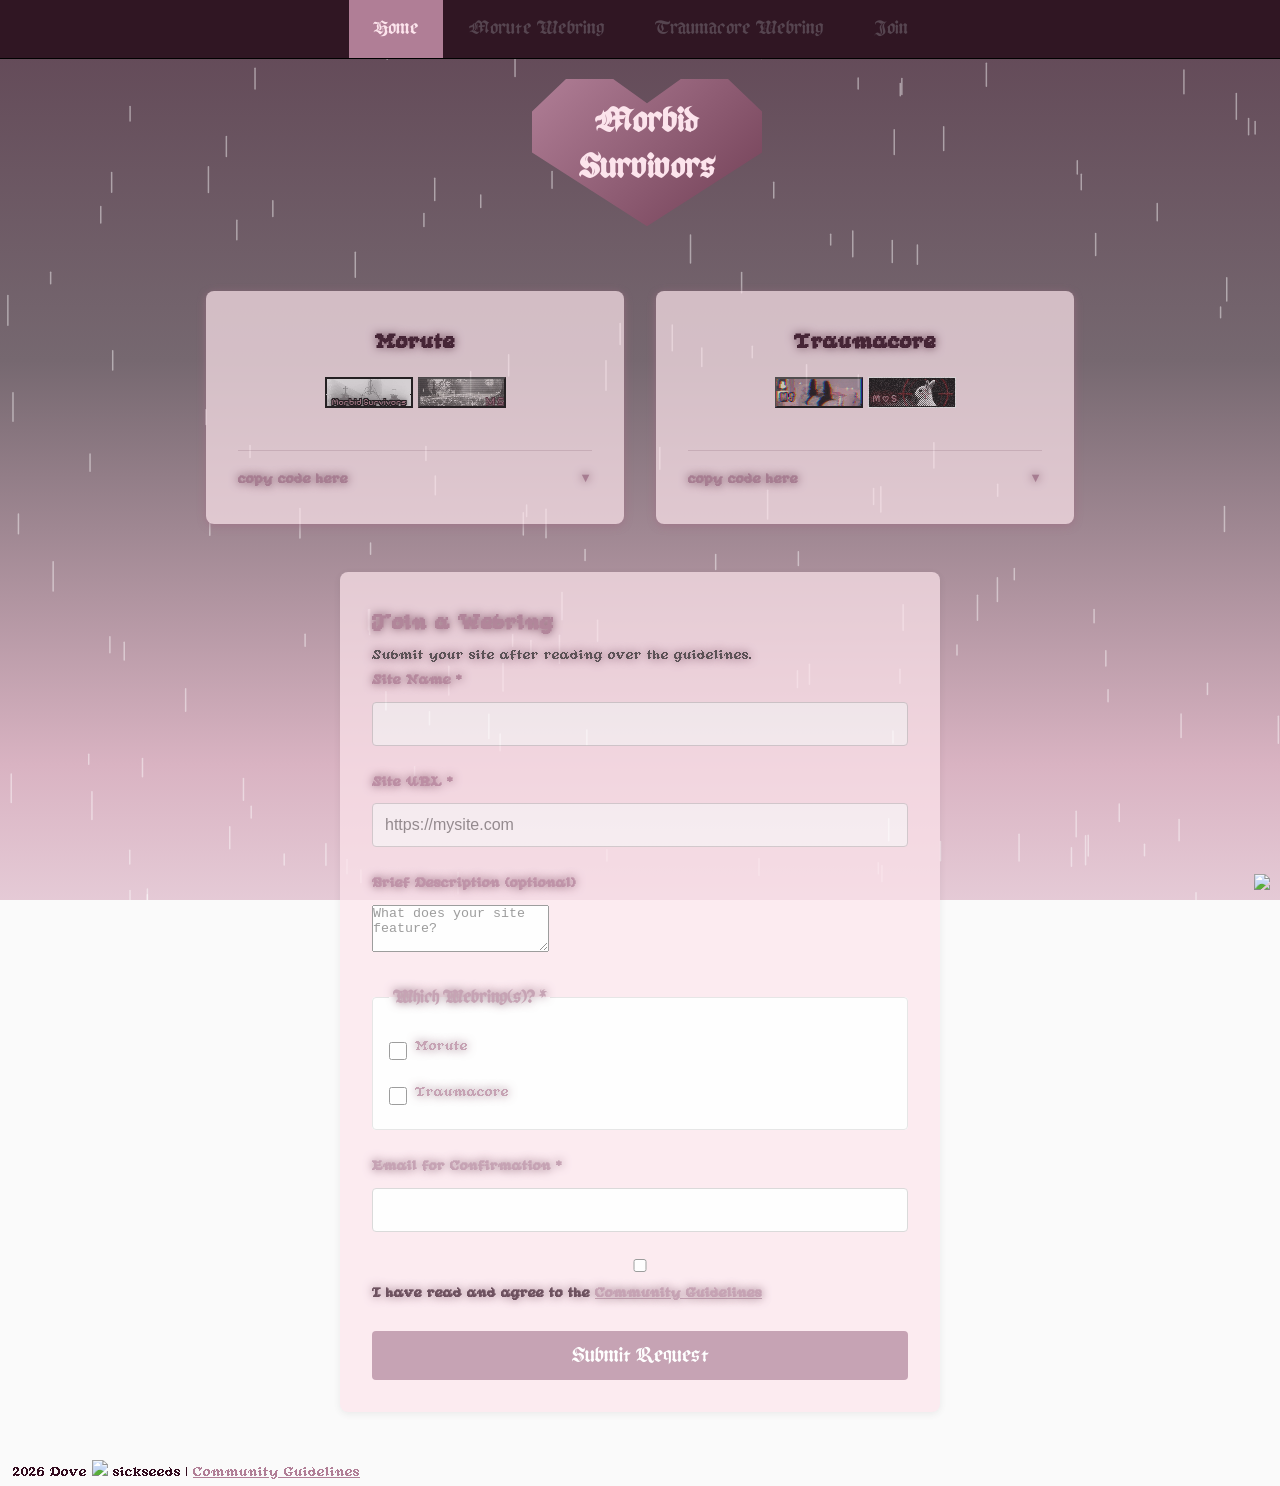
==== index.html @ 44377bf3 "finished index, and guide pages" ====
<!doctype html>
<html lang="en">
  <head>
    <meta charset="UTF-8" />
    <meta name="viewport" content="width=device-width, initial-scale=1.0" />
    <title>Aesthetic Webring Hub</title>
    <link rel="stylesheet" href="css/styles.css" />
  </head>
  <body>
    <canvas id="rainCanvas"></canvas>
    <!-- Navigation Tabs -->
    <nav class="main-nav">
      <ul class="tab-list">
        <li><a href="index.html" class="tab active">Home</a></li>
        <li><a href="morute.html" class="tab">Morute Webring</a></li>
        <li><a href="traumacore.html" class="tab">Traumacore Webring</a></li>
        <li><a href="#join" class="tab">Join</a></li>
      </ul>
    </nav>

    <main>
      <!-- Hero Section -->
      <section class="hero">
        <h1>Morbid Survivors</h1>
      </section>

      <!-- Badge Showcase -->
      <section class="badge-showcase">
  <div class="badge-card">
    <h2>Morute</h2>
    <img src="badges/button1.gif" />
    <img src="badges/button2.gif" />

    <!-- REPLACED: Old <details> → New toggle structure -->
    <div class="code-toggle">
      <div class="toggle-header" onclick="toggleCode(this)">
        <span>copy code here</span>
        <span class="toggle-icon">▼</span>
      </div>
      <div class="toggle-content">
        <pre><code id="morute-code">&lt;a href="https://yourdomain.com/morute.html"&gt;
  &lt;img src="https://yourdomain.com/badges/button1.gif"
       alt="Morute Webring Member"&gt;
&lt;/a&gt;</code></pre>
      </div>
    </div>
  </div>

  <div class="badge-card">
    <h2>Traumacore</h2>
    <img src="badges/button3.gif" />
    <img src="badges/button4.gif" />

    <!-- Same replacement for second card -->
    <div class="code-toggle">
      <div class="toggle-header" onclick="toggleCode(this)">
        <span>copy code here</span>
        <span class="toggle-icon">▼</span>
      </div>
      <div class="toggle-content">
        <pre><code id="traumacore-code">&lt;a href="https://yourdomain.com/traumacore.html"&gt;
  &lt;img src="https://yourdomain.com/badges/button3.gif"
       alt="Traumacore Webring Member"&gt;
&lt;/a&gt;</code></pre>
      </div>
    </div>
  </div>
</section>

      <!-- Join Section -->
      <section id="join" class="join-section">
        <h2 style="color: rgb(176, 126, 150)">Join a Webring</h2>
        <p style="color: rgb(51, 51, 51)">Submit your site after reading over the guidelines.</p>

        <form name="member-submission" method="POST" data-netlify="true" id="submission-form">
          <input type="hidden" name="form-name" value="member-submission" />

          <div class="form-group">
            <label style="color: rgb(176, 126, 150)" for="site-name">Site Name *</label>
            <input type="text" id="site-name" name="site-name" required />
          </div>

          <div class="form-group">
            <label style="color: rgb(176, 126, 150)" for="site-url">Site URL *</label>
            <input type="url" id="site-url" name="site-url" required placeholder="https://mysite.com" />
          </div>

          <div class="form-group">
            <label style="color: rgb(176, 126, 150)" for="site-description">Brief Description (optional)</label>
            <textarea
              id="site-description"
              name="site-description"
              rows="3"
              placeholder="What does your site feature?"></textarea>
          </div>

          <div class="form-group">
            <fieldset>
              <legend>Which Webring(s)? *</legend>

              <div class="checkbox-group">
                <div class="checkbox-item">
                  <input type="checkbox" id="webring-morute" name="webring" value="morute" />
                  <label style="color: rgb(176, 126, 150)" for="webring-morute">Morute</label>
                </div>

                <div class="checkbox-item">
                  <input type="checkbox" id="webring-traumacore" name="webring" value="traumacore" />
                  <label style="color: rgb(176, 126, 150)" for="webring-traumacore">Traumacore</label>
                </div>
              </div>
            </fieldset>
          </div>

          <div class="form-group">
            <label style="color: rgb(176, 126, 150)" for="email">Email for Confirmation *</label>
            <input type="email" id="email" name="email" required />
          </div>

          <div class="form-group">
            <input type="checkbox" id="agreement-checkbox" name="agreement" value="yes" required />
            <label for="agreement-checkbox">
              I have read and agree to the
              <a href="guidelines.html" style="color: rgb(176, 126, 150)">Community Guidelines</a>
            </label>
          </div>

          <!-- Hidden honeypot field for spam protection -->
          <div style="display: none">
            <label>Don't fill this out: <input name="bot-field" /></label>
          </div>

          <button type="submit" class="submit-btn">Submit Request</button>
        </form>

        <div
          id="form-success"
          style="display: none; margin-top: 1.5rem; padding: 1rem; background: #e8f5e9; border-radius: 4px">
          ✅ Thank you! We'll review your submission within 48 hours.
        </div>
      </section>
    </main>
    <img id="pagedoll" src="https://file.garden/Zpt04KL0r1V-kQd1/decos/Pink_Rosary_BY_NEIRKHVGEN_NF2U.gif">

    <footer>
      <p>
        © 2026 Dove
        <img
          src="https://file.garden/Zpt04KL0r1V-kQd1/_old%20web/Blinkies%20and%20Similar/pixels/tumblr_fe39cca840848ce9af97e8730a1037b8_8f9bb46c_75.webp" />
        sickseeds | <a style="color: rgb(176, 126, 150)" href="/guidelines.html">Community Guidelines</a>
      </p>
    </footer>
  </body>
</html>
<script>
  // Auto-generate domain-aware embed codes
  document.addEventListener("DOMContentLoaded", () => {
    const protocol = window.location.protocol;
    const domain = window.location.host;
    const fullDomain = `${protocol}//${domain}`;

    // Update Morute code block
    const moruteCode = document.getElementById("morute-code");
    if (moruteCode) {
      moruteCode.innerHTML = `&lt;a href="${fullDomain}/morute.html"&gt;\n  &lt;img src="${fullDomain}/assets/badges/button1.gif" \n       alt="Morute Webring Member" width="88" height="31"&gt;\n&lt;/a&gt;`;
    }

    // Update Traumacore code block
    const traumacoreCode = document.getElementById("traumacore-code");
    if (traumacoreCode) {
      traumacoreCode.innerHTML = `&lt;a href="${fullDomain}/traumacore.html"&gt;\n  &lt;img src="${fullDomain}/assets/badges/button3.gif" \n       alt="Traumacore Webring Member" width="88" height="31"&gt;\n&lt;/a&gt;`;
    }
  });
</script>
<script>
  const canvas = document.getElementById("rainCanvas");
  const ctx = canvas.getContext("2d");

  // Resize canvas to fill window perfectly
  function resizeCanvas() {
    canvas.width = window.innerWidth;
    canvas.height = window.innerHeight;
  }
  window.addEventListener("resize", resizeCanvas);
  resizeCanvas();

  // Raindrop configuration
  const maxDrops = 150;
  const drops = [];

  for (let i = 0; i < maxDrops; i++) {
    drops.push({
      x: Math.random() * canvas.width,
      y: Math.random() * canvas.height,
      length: Math.random() * 20 + 10, // Length of rain streak
      speed: Math.random() * 4 + 6 // Falling speed
    });
  }

  // Animation Loop
  function draw() {
    ctx.clearRect(0, 0, canvas.width, canvas.height);

    ctx.strokeStyle = "rgba(255, 255, 255, 0.45)"; // Semi-transparent white
    ctx.lineWidth = 1.5;
    ctx.lineCap = "round";

    for (let i = 0; i < maxDrops; i++) {
      let d = drops[i];
      ctx.beginPath();
      ctx.moveTo(d.x, d.y);
      ctx.lineTo(d.x, d.y + d.length);
      ctx.stroke();
      d.y += d.speed;

      if (d.y > canvas.height) {
        d.y = -d.length;
        d.x = Math.random() * canvas.width;
      }
    }
    requestAnimationFrame(draw);
  }

  draw();
</script>
<script>
function toggleCode(header) {
  header.classList.toggle('active');
  const content = header.nextElementSibling;
  content.classList.toggle('open');
}
</script>
---- css/styles.css ----
@font-face {
  font-family: 'AdorableDoll';
  src: url('fonts/AdorableDoll.ttf') format('truetype');
  font-weight: normal;
  font-style: normal;
}
@font-face {
  font-family: 'RomanceA';
  src: url('fonts/RomanceA.ttf') format('truetype');
  font-weight: normal;
  font-style: normal;
}
/* Reset & Base */
* {
  margin: 0;
  padding: 0;
  box-sizing: border-box;
}

body {
  font-family: system-ui, -apple-system, sans-serif;
  line-height: 1.6;
  color: #320b1e;
  background: #fafafa;
}
#rainCanvas {
  position: fixed;
  top: 0;
  left: 0;
  width: 100vw;
  height: 100vh;
  z-index: -1;
  background: linear-gradient(to bottom, #614655 0%, #766870 40%, #D9B3C2 85%, #E5CAD6 100%);
}

/* Tab Navigation */
.main-nav {
  background: #301623;
  border-bottom: 1px solid #000000;
  position: sticky;
  top: 0;
  z-index: 100;
}

.tab-list {
  display: flex;
  justify-content: center;
  list-style: none;
  gap: 2px;
}

.tab {
  font-family: 'AdorableDoll', sans-serif;
  display: block;
  padding: 1rem 1.5rem;
  text-decoration: none;
  color: #564550;
  border: none;
  background: none;
  cursor: pointer;
  transition: all 0.2s;
}

.tab:hover {
  background: #8d7d85;
}

.tab.active {
  background: #b07e96;
  color: #fce4ec;
}

/* Hero Section */
.hero {
  font-family: 'AdorableDoll', sans-serif;
  text-align: center;
  padding: 20px;
  margin: 20px;
  position: relative;
  left: 40%;
  width: 230px;
  clip-path: polygon(50% 15%, 65% 0%, 85% 0%, 100% 20%, 100% 45%, 50% 90%, 0% 45%, 0% 20%, 15% 0%, 35% 0%);
  background: linear-gradient(135deg, #b07e96 0%, #6e3c52 100%);
  color: #fce4ec;
  animation: breatheGlow 4s ease-in-out infinite;
}
@keyframes breatheGlow {
  0%, 100% {
    box-shadow: 0 0 20px 5px rgb(161, 113, 134);
    text-shadow: 0 0 20px 5px rgb(161, 113, 134);
    transform: scale(1);
  }
  50%{
    box-shadow: 0 0 20px 5px rgb(161, 113, 134);
    text-shadow: 0 0 20px 5px rgb(161, 113, 134);
    transform: scale(1.015);
  }
}

.hero h1 {
  font-size: 1.8rem;
  margin-bottom: 2rem;
}

/* Badge Showcase */
.badge-showcase {
  display: grid;
  grid-template-columns: repeat(auto-fit, minmax(280px, 1fr));
  gap: 2rem;
  max-width: 900px;
  margin: 3rem auto;
  padding: 0 1rem;
}

.badge-card {
  font-family: 'RomanceA', sans-serif;
  background: #fce4ec;
  padding: 2rem;
  border-radius: 8px;
  opacity: 70%;
  box-shadow: 0 2px 8px rgb(161, 113, 134);
  text-align: center;
      text-shadow: 0 0 10px #6e3c52,
             0 0 20px rgba(255, 255, 255, 0.4);
}

.badge-card img {
  max-width: 200px;
  height: auto;
  margin: 1rem 0;

}

.code-toggle {
  margin-top: 1rem;
  border-top: 1px solid rgba(110, 60, 82, 0.2);
  padding-top: 1rem;
}

.toggle-header {
  cursor: pointer;
  color: #b07e96;
  font-weight: 600;
  display: flex;
  justify-content: space-between;
  align-items: center;
  transition: color 0.2s ease;
}

.toggle-header:hover {
  color: #6e3c52;
}

.toggle-icon {
  transition: transform 0.3s ease;
  font-size: 0.8em;
}

.toggle-header.active .toggle-icon {
  transform: rotate(180deg);
}

.toggle-content {
  max-height: 0;
  overflow: hidden;
  transition: max-height 0.35s ease-out;
}

.toggle-content.open {
  max-height: 500px;
}

.code-toggle pre {
  background: #1e1e1e;
  color: #d4d4d4;
  padding: 1rem;
  border-radius: 4px;
  overflow-x: auto;
  margin-top: 0.5rem;
}

/* Join Section */
.join-section {
  font-family: 'RomanceA', sans-serif;
  max-width: 600px;
  margin: 3rem auto;
  padding: 2rem;
  opacity: 70%;
  background: #fce4ec;
  border-radius: 8px;
  box-shadow: 0 2px 8px rgba(0,0,0,0.1);
      text-shadow: 0 0 10px #6e3c52,
             0 0 20px rgba(255, 255, 255, 0.4);
}

.form-group {
  margin-bottom: 1.5rem;
}

.form-group label {

  display: block;
  margin-bottom: 0.5rem;
  font-weight: 600;
}

.form-group input,
.form-group select {
  width: 100%;
  padding: 0.75rem;
  border: 1px solid #ccc;
  border-radius: 4px;
  font-size: 1rem;
}

.submit-btn {
  font-family: 'AdorableDoll', sans-serif;
  width: 100%;
  padding: 1rem;
  background: #b07e96;
  color: white;
  border: none;
  border-radius: 4px;
  font-size: 1.1rem;
  cursor: pointer;
  transition: background 0.2s;
}

.submit-btn:hover {
  background: #b07e96;
}

/* Webring Page Specific */
.webring-header {
  text-align: center;
  padding: 3rem 1rem;
  background: #fff;
}

.content-warning {
  margin-top: 1rem;
  padding: 1rem;
  background: #ffcdce;
  border-left: 4px solid #ff071f;
  display: inline-block;
}

/* Webring Navigation */
.webring-nav {
  display: flex;
  justify-content: center;
  align-items: center;
  gap: 1rem;
  padding: 1.5rem;
  background: #b07e96;
  color: white;
  flex-wrap: wrap;
}

.nav-btn {
  padding: 0.75rem 1.5rem;
  background: rgba(255,255,255,0.15);
  color: #ffffff;
  text-decoration: none;
  border-radius: 4px;
  font-weight: 600;
  transition: background 0.2s;
}

.nav-btn:hover {
  background: rgba(255,255,255,0.25);
}

/* Current Member Display */
.current-member {
  text-align: center;
  padding: 3rem;
  background: white;
  margin: 2rem auto;
  max-width: 800px;
  border-radius: 8px;
}

.current-member h2 {
  margin-bottom: 1rem;
  font-size: 2rem;
}

.current-member p {
  color: #666;
  margin-bottom: 1.5rem;
}

.current-member .visit-btn {
  display: inline-block;
  padding: 1rem 2rem;
  background: #b07e96;
  color: white;
  text-decoration: none;
  border-radius: 4px;
}

/* Member Directory */
.member-directory {
  max-width: 1000px;
  margin: 2rem auto;
  padding: 2rem;
}

.member-grid {
  display: grid;
  grid-template-columns: repeat(auto-fill, minmax(250px, 1fr));
  gap: 1.5rem;
  margin-top: 1.5rem;
}

.member-item {
  background: white;
  padding: 1.5rem;
  border-radius: 8px;
  box-shadow: 0 2px 4px rgb(161, 113, 134);
  text-align: center;
}

.member-item a {
  color: #b07e96;
  text-decoration: none;
  font-weight: 600;
}

.member-item a:hover {
  text-decoration: underline;
}
/* Checkbox grouping styles */
.checkbox-group {
  display: flex;
  flex-direction: column;
  gap: 0.75rem;
  margin-top: 0.5rem;
}

.checkbox-item {
  display: flex;
  align-items: center;
  gap: 0.5rem;
}

.checkbox-item input[type="checkbox"] {
  width: 18px;
  height: 18px;
  cursor: pointer;
  accent-color: #b07e96; /* Purple checkbox fill */
}

.checkbox-item label {
  cursor: pointer;
  font-weight: normal;
  color: #333;
}

/* Fieldset styling */
fieldset {
  border: 1px solid #ddd;
  border-radius: 4px;
  padding: 1rem;
  background: white;
  margin: 0;
}

legend {
  font-family: 'AdorableDoll', sans-serif;
  font-weight: 600;
  color: #b07e96;
  padding: 0 0.25rem;
  font-size: 0.95rem;
}
#pagedoll {
  position: fixed;
  right:10px;
  bottom:10px;
  z-index: 100;
}
footer {
  font-family: 'RomanceA';
}
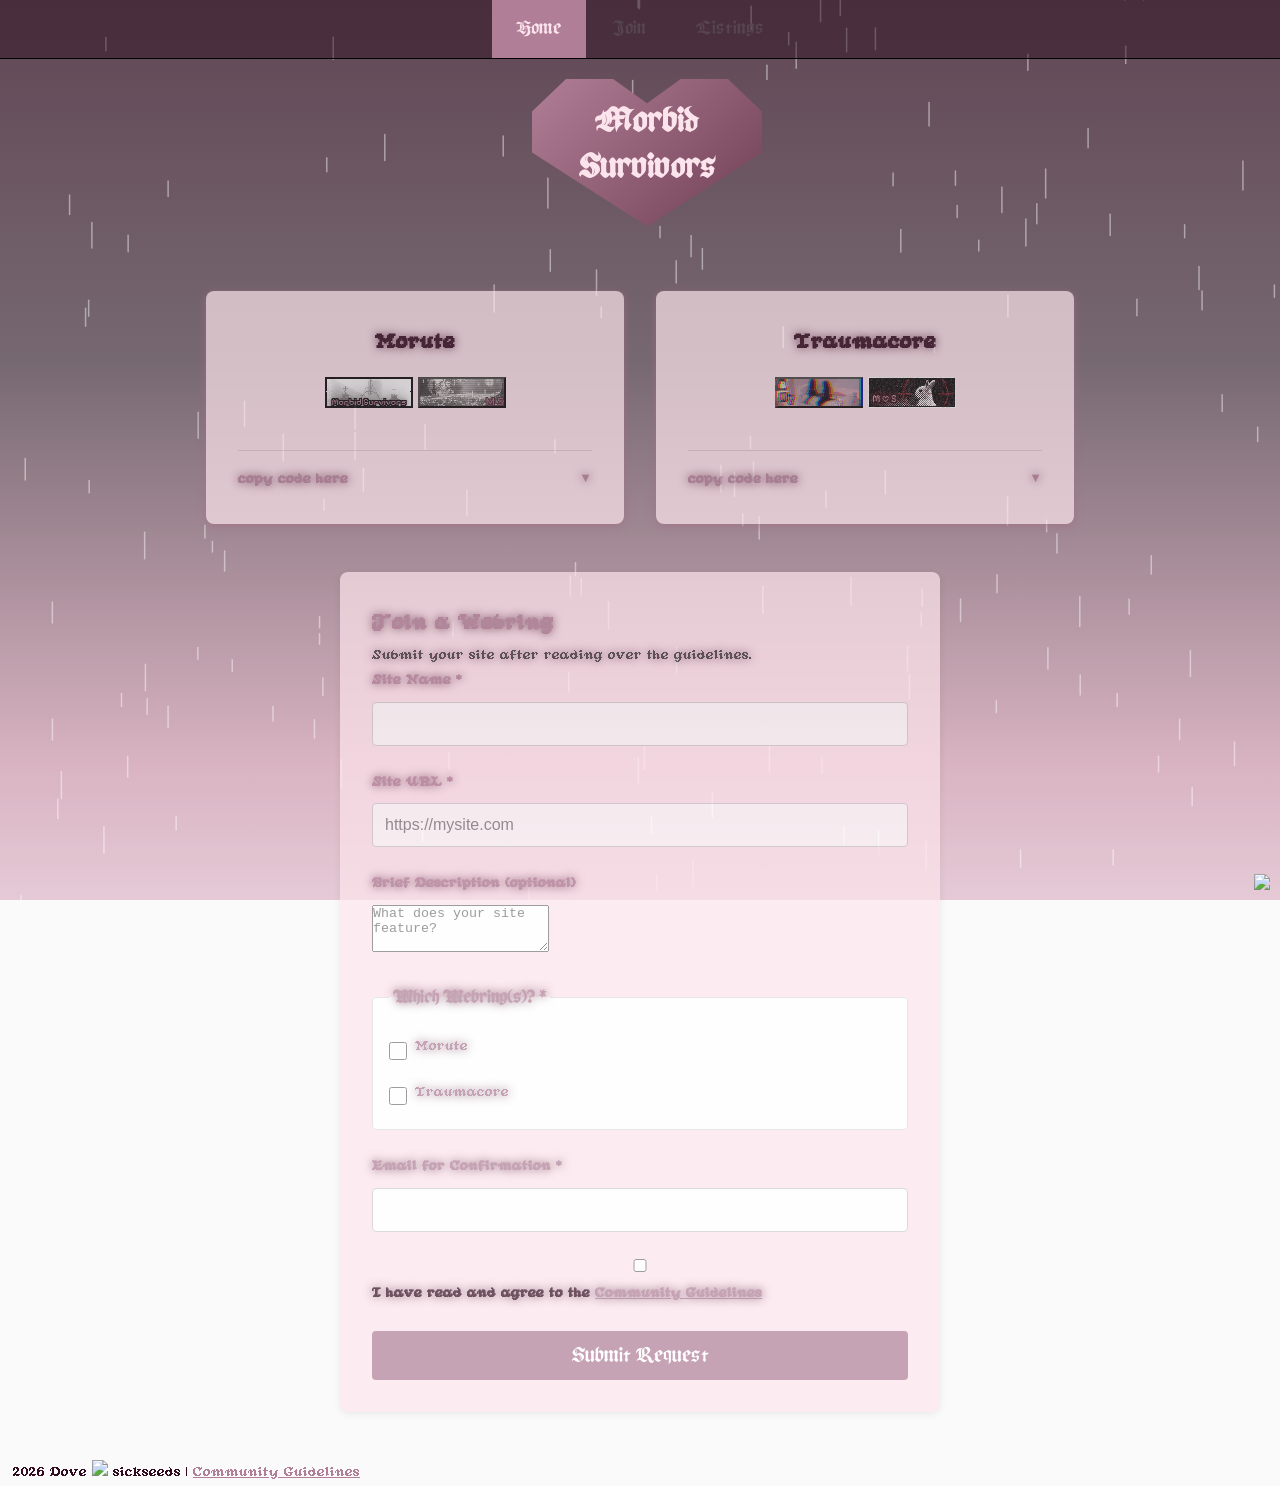
==== commit 35f44162: "edits" ====
--- a/index.html
+++ b/index.html
@@ -3,7 +3,7 @@
   <head>
     <meta charset="UTF-8" />
     <meta name="viewport" content="width=device-width, initial-scale=1.0" />
-    <title>Aesthetic Webring Hub</title>
+    <title>Morbid Survivors</title>
     <link rel="stylesheet" href="css/styles.css" />
   </head>
   <body>
@@ -12,9 +12,8 @@
     <nav class="main-nav">
       <ul class="tab-list">
         <li><a href="index.html" class="tab active">Home</a></li>
-        <li><a href="morute.html" class="tab">Morute Webring</a></li>
-        <li><a href="traumacore.html" class="tab">Traumacore Webring</a></li>
         <li><a href="#join" class="tab">Join</a></li>
+        <li><a href="morute.html" class="tab">Listings</a></li>
       </ul>
     </nav>
 
--- a/css/styles.css
+++ b/css/styles.css
@@ -35,7 +35,7 @@
 
 /* Tab Navigation */
 .main-nav {
-  background: #301623;
+  background: rgba(48, 22, 35, 0.49);
   border-bottom: 1px solid #000000;
   position: sticky;
   top: 0;
@@ -260,7 +260,7 @@
 .nav-btn {
   padding: 0.75rem 1.5rem;
   background: rgba(255,255,255,0.15);
-  color: #ffffff;
+  color: #fce4ec;
   text-decoration: none;
   border-radius: 4px;
   font-weight: 600;
@@ -275,7 +275,7 @@
 .current-member {
   text-align: center;
   padding: 3rem;
-  background: white;
+  background: rgba(252, 228, 236, 0.5);
   margin: 2rem auto;
   max-width: 800px;
   border-radius: 8px;
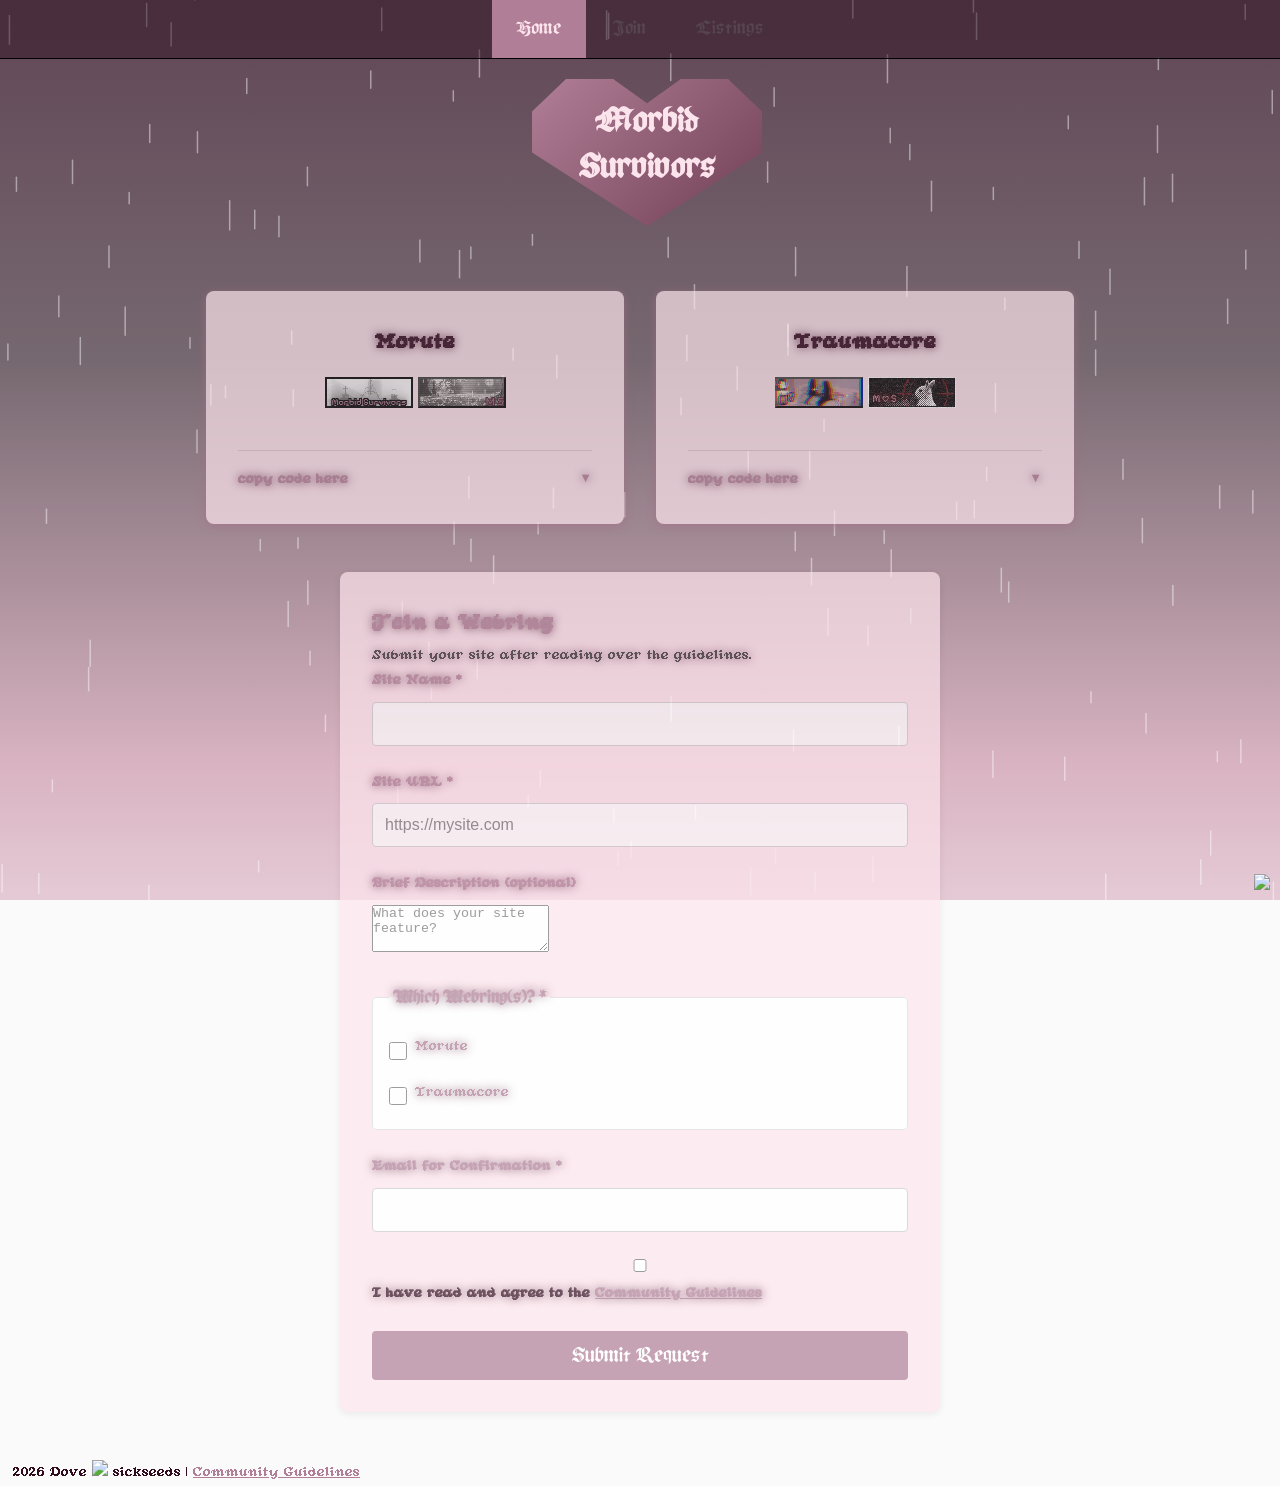
==== commit 62f9abd5: "added success,error, and redirect files" ====
--- a/index.html
+++ b/index.html
@@ -112,6 +112,7 @@
           </div>
 
           <div class="form-group">
+
             <label style="color: rgb(176, 126, 150)" for="email">Email for Confirmation *</label>
             <input type="email" id="email" name="email" required />
           </div>
@@ -128,7 +129,6 @@
           <div style="display: none">
             <label>Don't fill this out: <input name="bot-field" /></label>
           </div>
-
           <button type="submit" class="submit-btn">Submit Request</button>
         </form>
 
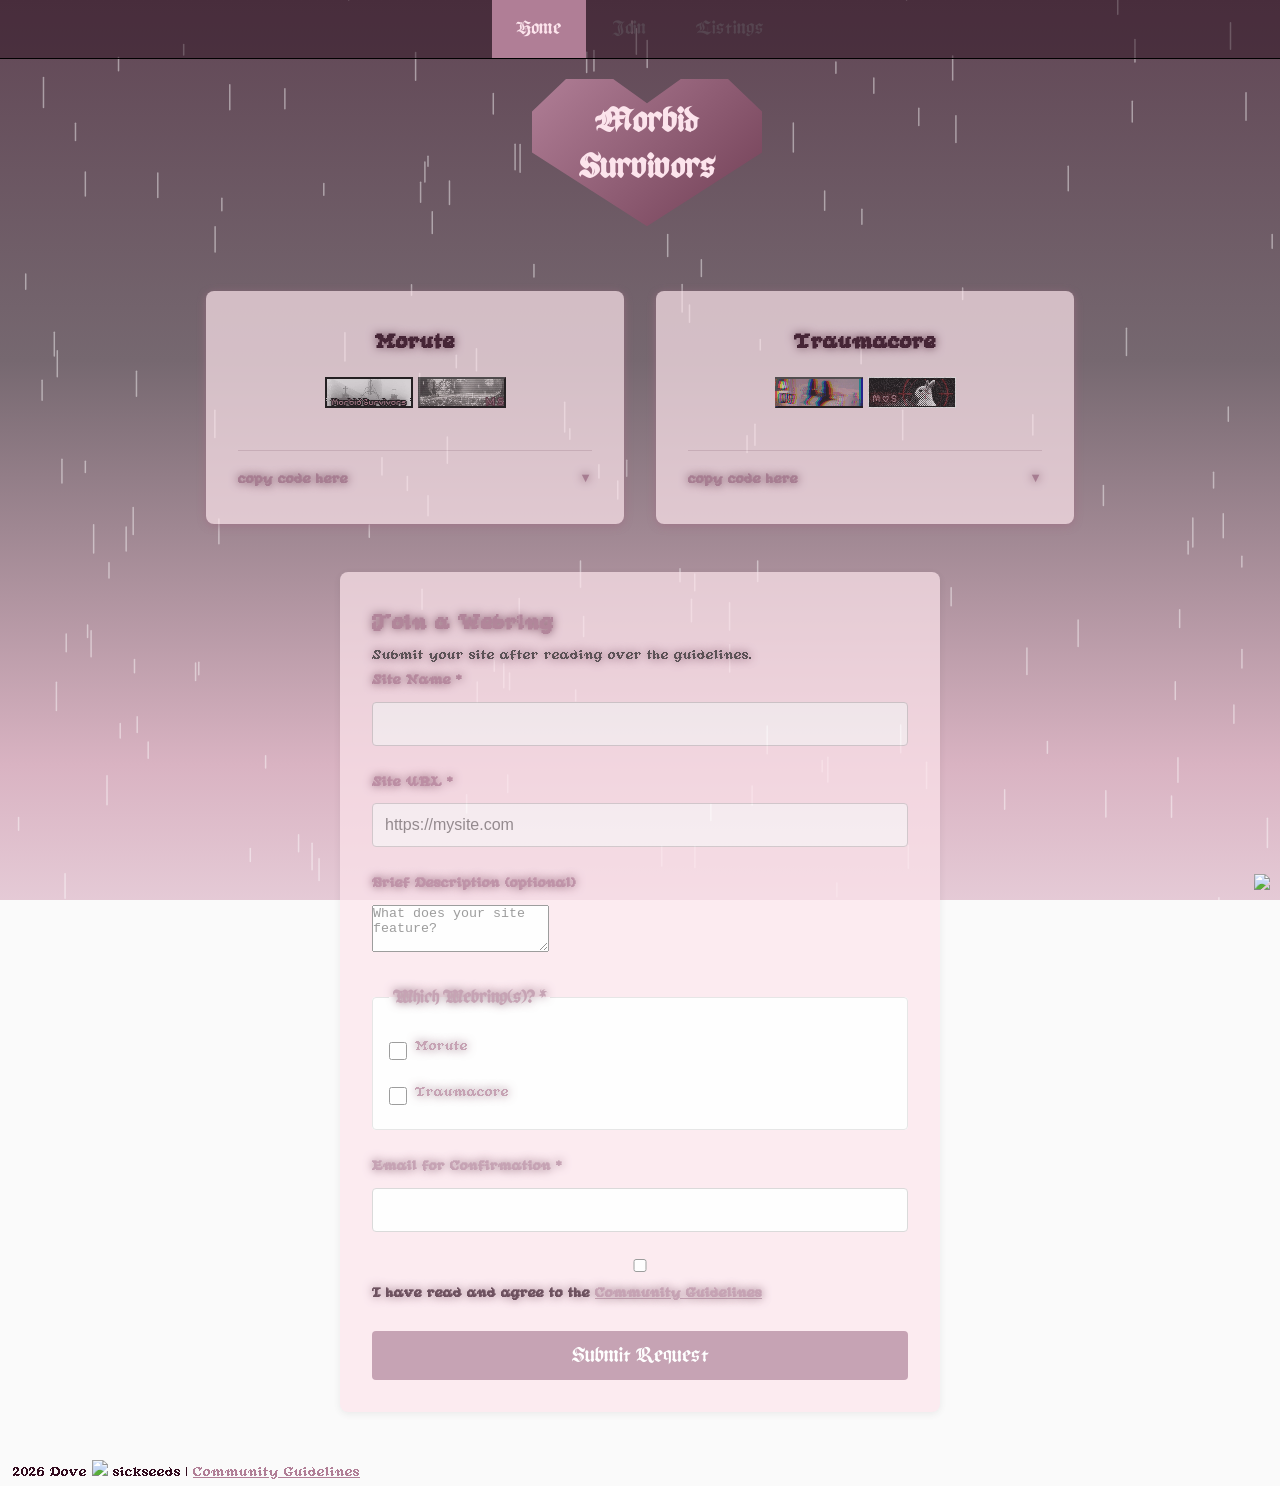
==== commit 454b76e9: "edited error and success pages" ====
--- a/index.html
+++ b/index.html
@@ -71,7 +71,14 @@
         <h2 style="color: rgb(176, 126, 150)">Join a Webring</h2>
         <p style="color: rgb(51, 51, 51)">Submit your site after reading over the guidelines.</p>
 
-        <form name="member-submission" method="POST" data-netlify="true" id="submission-form">
+                <form
+          name="member-submission"
+          method="POST"
+          data-netlify="true"
+          data-netlify-honeypot="bot-field"
+          action="/success.html"
+          id="submission-form"
+        >
           <input type="hidden" name="form-name" value="member-submission" />
 
           <div class="form-group">
@@ -112,7 +119,6 @@
           </div>
 
           <div class="form-group">
-
             <label style="color: rgb(176, 126, 150)" for="email">Email for Confirmation *</label>
             <input type="email" id="email" name="email" required />
           </div>
@@ -129,9 +135,9 @@
           <div style="display: none">
             <label>Don't fill this out: <input name="bot-field" /></label>
           </div>
+
           <button type="submit" class="submit-btn">Submit Request</button>
         </form>
-
         <div
           id="form-success"
           style="display: none; margin-top: 1.5rem; padding: 1rem; background: #e8f5e9; border-radius: 4px">
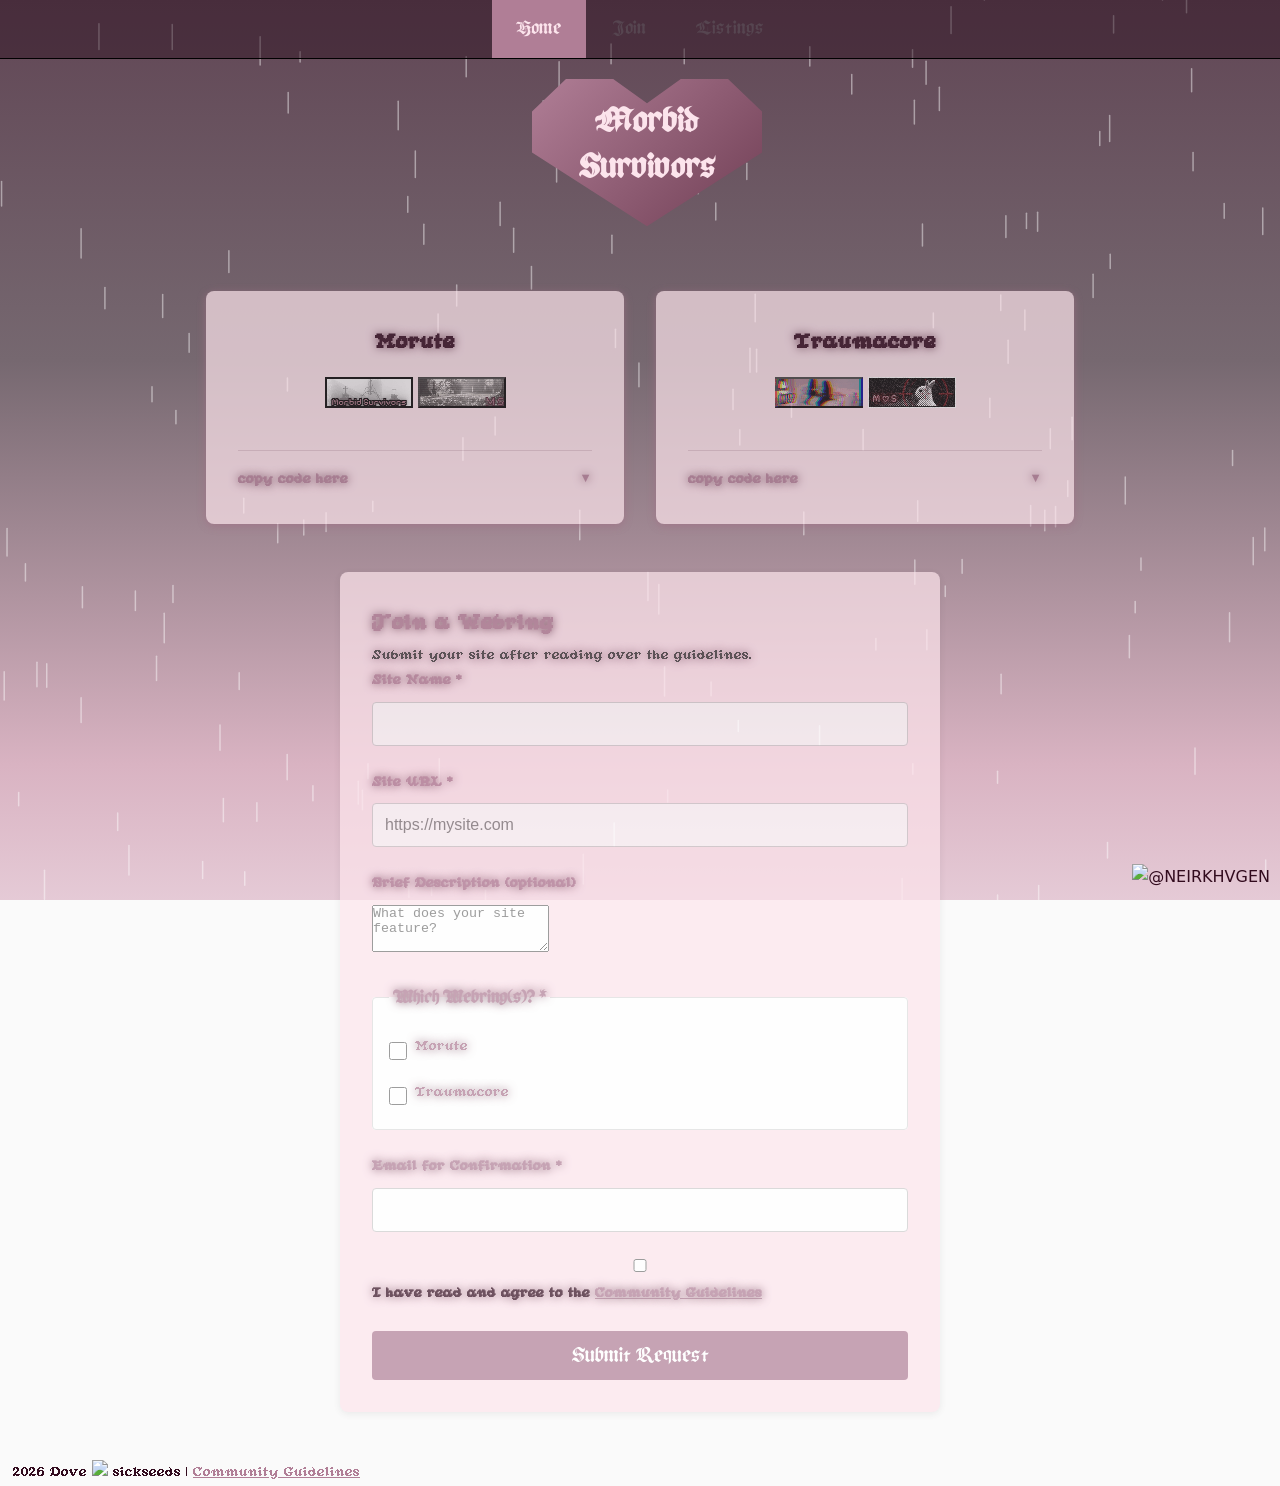
==== commit 69741001: "add pixel credit" ====
--- a/index.html
+++ b/index.html
@@ -145,7 +145,7 @@
         </div>
       </section>
     </main>
-    <img id="pagedoll" src="https://file.garden/Zpt04KL0r1V-kQd1/decos/Pink_Rosary_BY_NEIRKHVGEN_NF2U.gif">
+    <img id="pagedoll" src="https://file.garden/Zpt04KL0r1V-kQd1/decos/Pink_Rosary_BY_NEIRKHVGEN_NF2U.gif" title="@NEIRKHVGEN">
 
     <footer>
       <p>
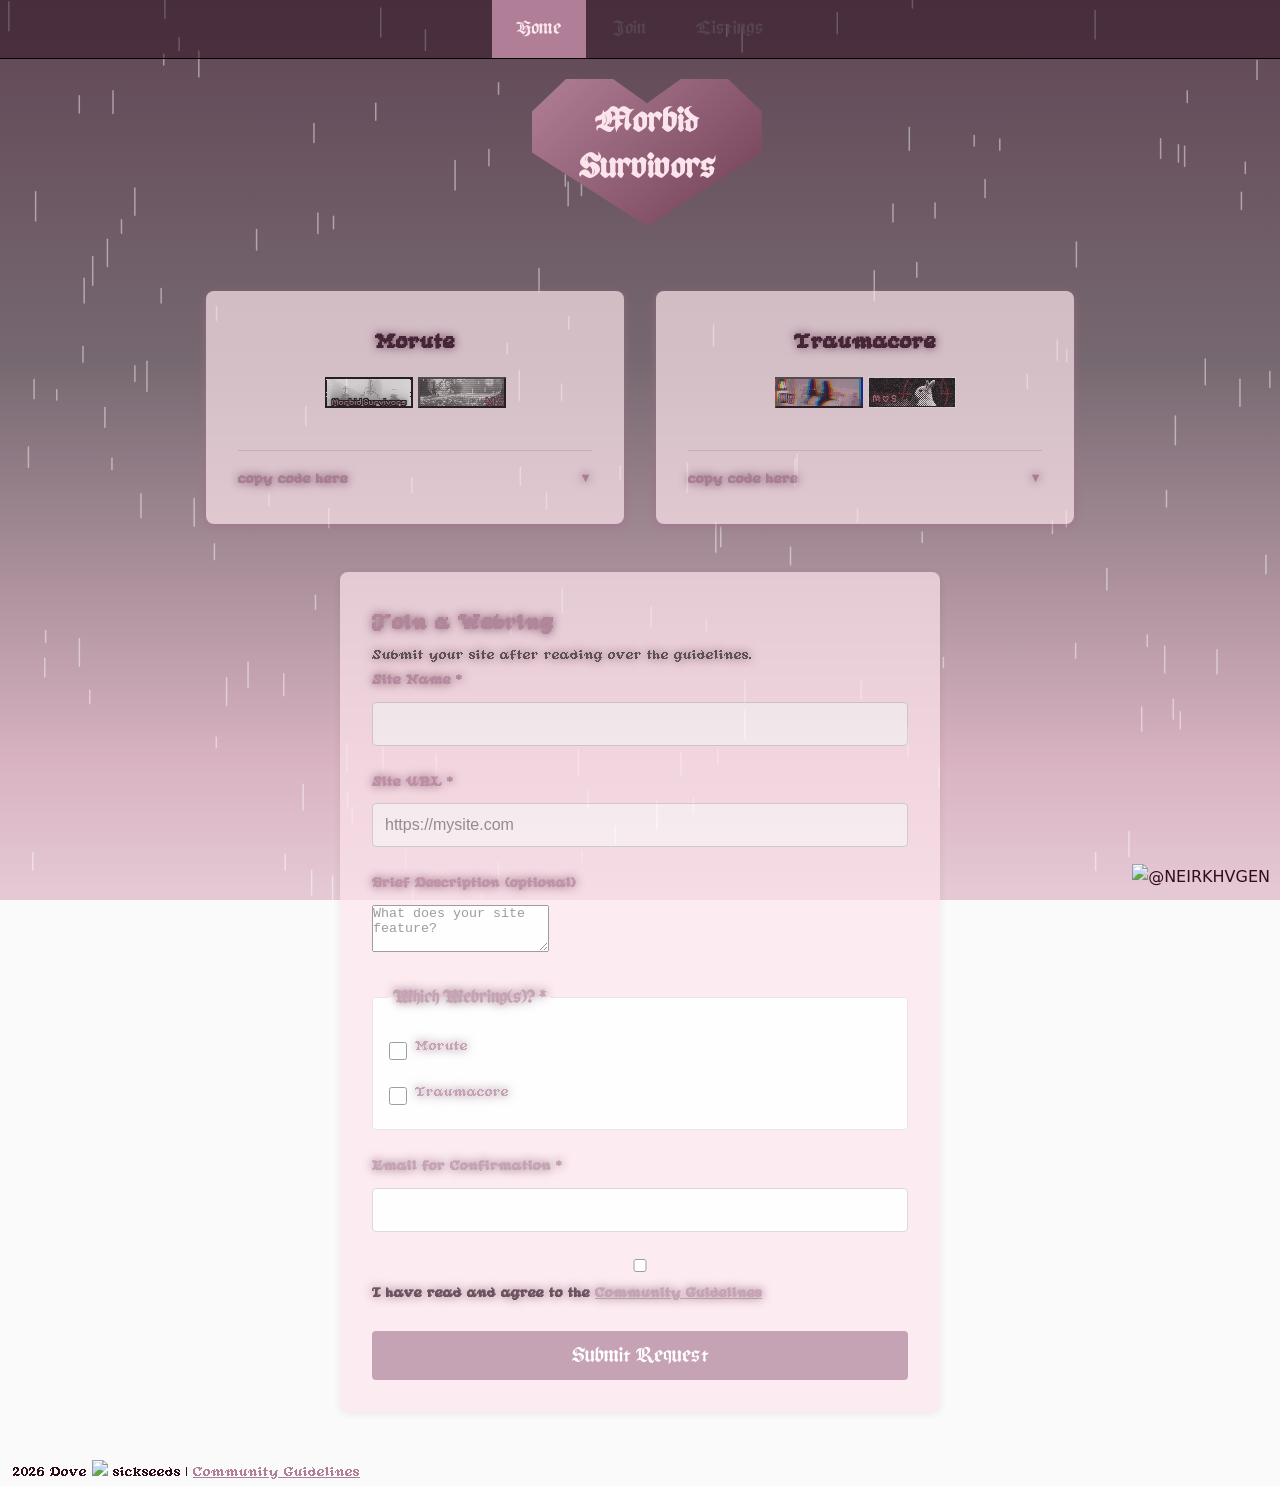
==== commit 6714c244: "js bs" ====
--- a/index.html
+++ b/index.html
@@ -235,3 +235,21 @@
   content.classList.toggle('open');
 }
 </script>
+<script>
+let allMembers = [];
+fetch('/members.json')
+  .then(res => res.json())
+  .then(data => {
+    allMembers = data;
+    // Now trigger initialization
+    document.dispatchEvent(new Event('membersLoaded'));
+  })
+  .catch(err => {
+    console.error("Failed to load members.json:", err);
+    allMembers = [];
+    document.dispatchEvent(new Event('membersLoaded'));
+  });
+</script>
+
+<script src="js/submissions.js"></script>
+<script src="js/webring.js"></script>
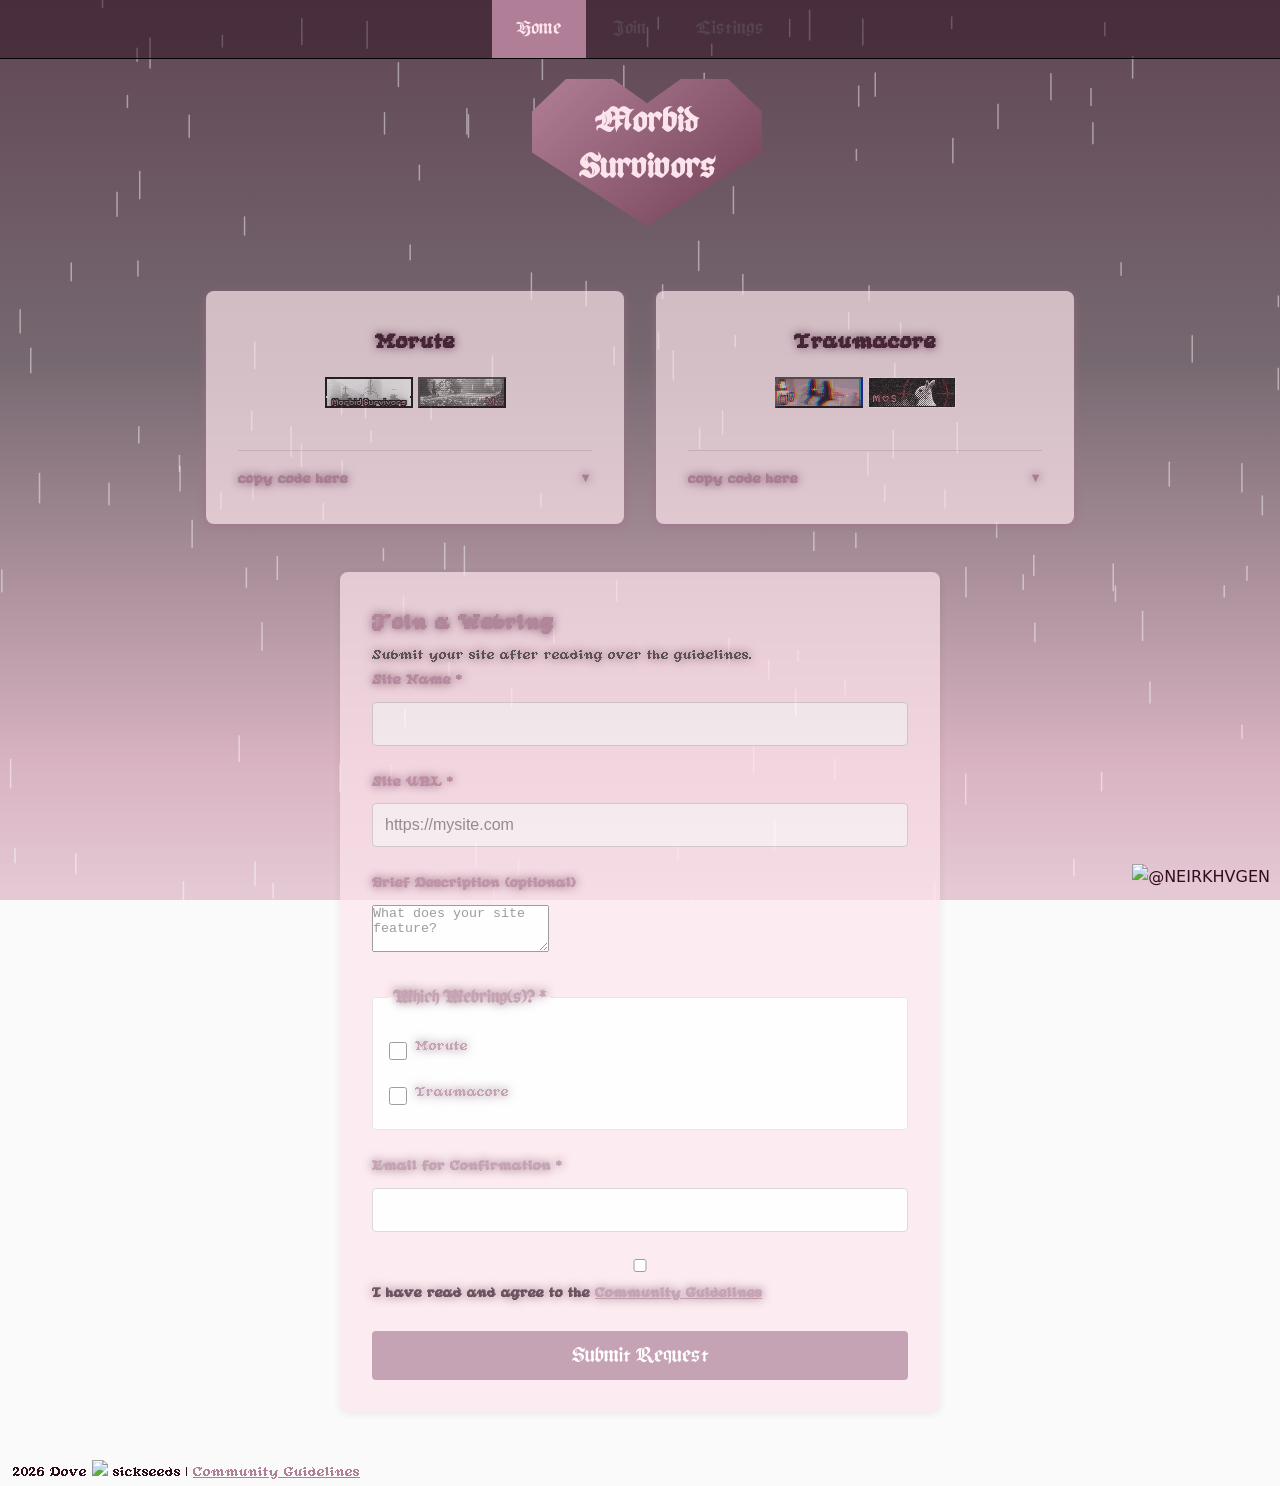
==== commit 3f3b0a83: "moving stuff around" ====
--- a/index.html
+++ b/index.html
@@ -155,87 +155,7 @@
         sickseeds | <a style="color: rgb(176, 126, 150)" href="/guidelines.html">Community Guidelines</a>
       </p>
     </footer>
-  </body>
-</html>
-<script>
-  // Auto-generate domain-aware embed codes
-  document.addEventListener("DOMContentLoaded", () => {
-    const protocol = window.location.protocol;
-    const domain = window.location.host;
-    const fullDomain = `${protocol}//${domain}`;
-
-    // Update Morute code block
-    const moruteCode = document.getElementById("morute-code");
-    if (moruteCode) {
-      moruteCode.innerHTML = `&lt;a href="${fullDomain}/morute.html"&gt;\n  &lt;img src="${fullDomain}/assets/badges/button1.gif" \n       alt="Morute Webring Member" width="88" height="31"&gt;\n&lt;/a&gt;`;
-    }
-
-    // Update Traumacore code block
-    const traumacoreCode = document.getElementById("traumacore-code");
-    if (traumacoreCode) {
-      traumacoreCode.innerHTML = `&lt;a href="${fullDomain}/traumacore.html"&gt;\n  &lt;img src="${fullDomain}/assets/badges/button3.gif" \n       alt="Traumacore Webring Member" width="88" height="31"&gt;\n&lt;/a&gt;`;
-    }
-  });
-</script>
-<script>
-  const canvas = document.getElementById("rainCanvas");
-  const ctx = canvas.getContext("2d");
-
-  // Resize canvas to fill window perfectly
-  function resizeCanvas() {
-    canvas.width = window.innerWidth;
-    canvas.height = window.innerHeight;
-  }
-  window.addEventListener("resize", resizeCanvas);
-  resizeCanvas();
-
-  // Raindrop configuration
-  const maxDrops = 150;
-  const drops = [];
-
-  for (let i = 0; i < maxDrops; i++) {
-    drops.push({
-      x: Math.random() * canvas.width,
-      y: Math.random() * canvas.height,
-      length: Math.random() * 20 + 10, // Length of rain streak
-      speed: Math.random() * 4 + 6 // Falling speed
-    });
-  }
-
-  // Animation Loop
-  function draw() {
-    ctx.clearRect(0, 0, canvas.width, canvas.height);
-
-    ctx.strokeStyle = "rgba(255, 255, 255, 0.45)"; // Semi-transparent white
-    ctx.lineWidth = 1.5;
-    ctx.lineCap = "round";
-
-    for (let i = 0; i < maxDrops; i++) {
-      let d = drops[i];
-      ctx.beginPath();
-      ctx.moveTo(d.x, d.y);
-      ctx.lineTo(d.x, d.y + d.length);
-      ctx.stroke();
-      d.y += d.speed;
-
-      if (d.y > canvas.height) {
-        d.y = -d.length;
-        d.x = Math.random() * canvas.width;
-      }
-    }
-    requestAnimationFrame(draw);
-  }
-
-  draw();
-</script>
-<script>
-function toggleCode(header) {
-  header.classList.toggle('active');
-  const content = header.nextElementSibling;
-  content.classList.toggle('open');
-}
-</script>
-<script>
+    <script>
 let allMembers = [];
 fetch('/members.json')
   .then(res => res.json())
@@ -253,3 +173,83 @@
 
 <script src="js/submissions.js"></script>
 <script src="js/webring.js"></script>
+  </body>
+</html>
+<script>
+  // Auto-generate domain-aware embed codes
+  document.addEventListener("DOMContentLoaded", () => {
+    const protocol = window.location.protocol;
+    const domain = window.location.host;
+    const fullDomain = `${protocol}//${domain}`;
+
+    // Update Morute code block
+    const moruteCode = document.getElementById("morute-code");
+    if (moruteCode) {
+      moruteCode.innerHTML = `&lt;a href="${fullDomain}/morute.html"&gt;\n  &lt;img src="${fullDomain}/assets/badges/button1.gif" \n       alt="Morute Webring Member" width="88" height="31"&gt;\n&lt;/a&gt;`;
+    }
+
+    // Update Traumacore code block
+    const traumacoreCode = document.getElementById("traumacore-code");
+    if (traumacoreCode) {
+      traumacoreCode.innerHTML = `&lt;a href="${fullDomain}/traumacore.html"&gt;\n  &lt;img src="${fullDomain}/assets/badges/button3.gif" \n       alt="Traumacore Webring Member" width="88" height="31"&gt;\n&lt;/a&gt;`;
+    }
+  });
+</script>
+<script>
+  const canvas = document.getElementById("rainCanvas");
+  const ctx = canvas.getContext("2d");
+
+  // Resize canvas to fill window perfectly
+  function resizeCanvas() {
+    canvas.width = window.innerWidth;
+    canvas.height = window.innerHeight;
+  }
+  window.addEventListener("resize", resizeCanvas);
+  resizeCanvas();
+
+  // Raindrop configuration
+  const maxDrops = 150;
+  const drops = [];
+
+  for (let i = 0; i < maxDrops; i++) {
+    drops.push({
+      x: Math.random() * canvas.width,
+      y: Math.random() * canvas.height,
+      length: Math.random() * 20 + 10, // Length of rain streak
+      speed: Math.random() * 4 + 6 // Falling speed
+    });
+  }
+
+  // Animation Loop
+  function draw() {
+    ctx.clearRect(0, 0, canvas.width, canvas.height);
+
+    ctx.strokeStyle = "rgba(255, 255, 255, 0.45)"; // Semi-transparent white
+    ctx.lineWidth = 1.5;
+    ctx.lineCap = "round";
+
+    for (let i = 0; i < maxDrops; i++) {
+      let d = drops[i];
+      ctx.beginPath();
+      ctx.moveTo(d.x, d.y);
+      ctx.lineTo(d.x, d.y + d.length);
+      ctx.stroke();
+      d.y += d.speed;
+
+      if (d.y > canvas.height) {
+        d.y = -d.length;
+        d.x = Math.random() * canvas.width;
+      }
+    }
+    requestAnimationFrame(draw);
+  }
+
+  draw();
+</script>
+<script>
+function toggleCode(header) {
+  header.classList.toggle('active');
+  const content = header.nextElementSibling;
+  content.classList.toggle('open');
+}
+</script>
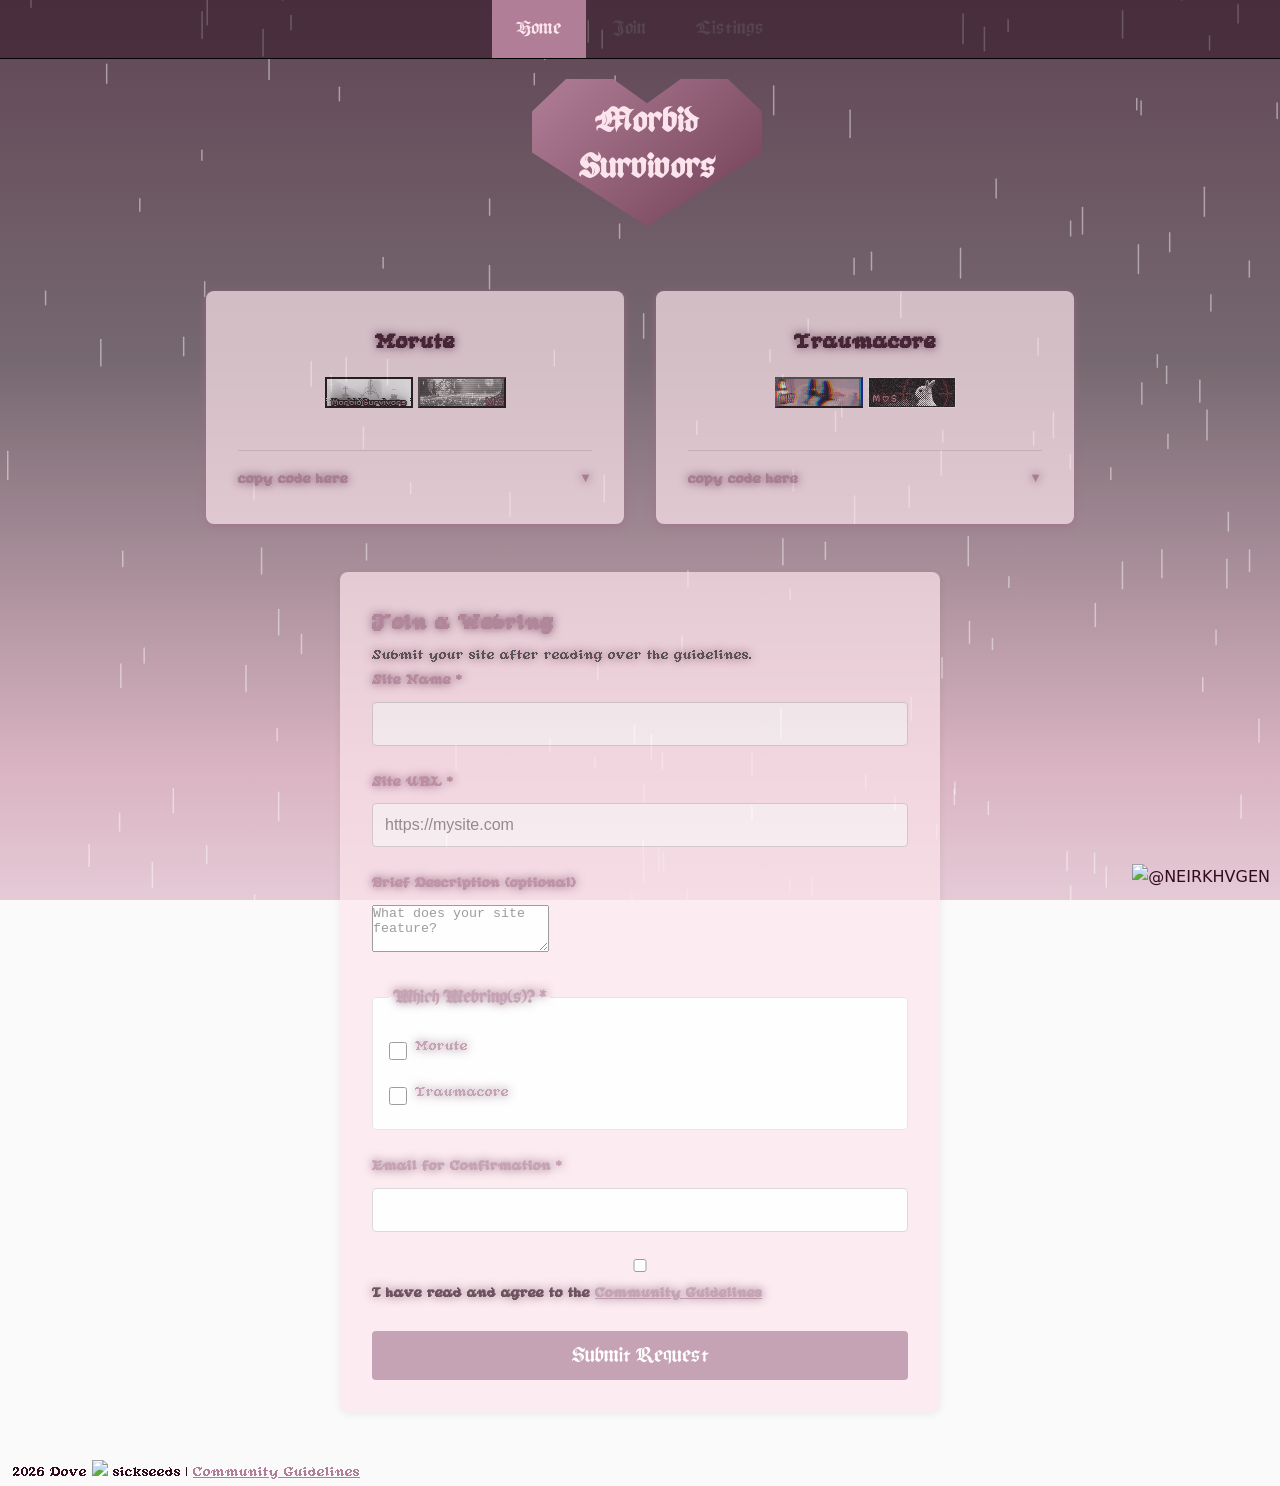
==== commit 105a0b86: "modified" ====
--- a/index.html
+++ b/index.html
@@ -155,24 +155,23 @@
         sickseeds | <a style="color: rgb(176, 126, 150)" href="/guidelines.html">Community Guidelines</a>
       </p>
     </footer>
-    <script>
-let allMembers = [];
-fetch('/members.json')
-  .then(res => res.json())
-  .then(data => {
-    allMembers = data;
-    // Now trigger initialization
+   <script>
+async function loadMembers() {
+  try {
+    const res = await fetch('/members.json');
+    allMembers = await res.json();
+    console.log('Members loaded:', allMembers);
+  } catch (err) {
+    console.error("Failed to load members.json:", err);
+  } finally {
     document.dispatchEvent(new Event('membersLoaded'));
-  })
-  .catch(err => {
-    console.error("Failed to load members.json:", err);
-    allMembers = [];
-    document.dispatchEvent(new Event('membersLoaded'));
-  });
-</script>
-
-<script src="js/submissions.js"></script>
-<script src="js/webring.js"></script>
+  }
+}
+
+loadMembers();
+</script>
+  <script src="js/webring.js"></script>
+  <script src="js/submissions.js"></script>
   </body>
 </html>
 <script>
